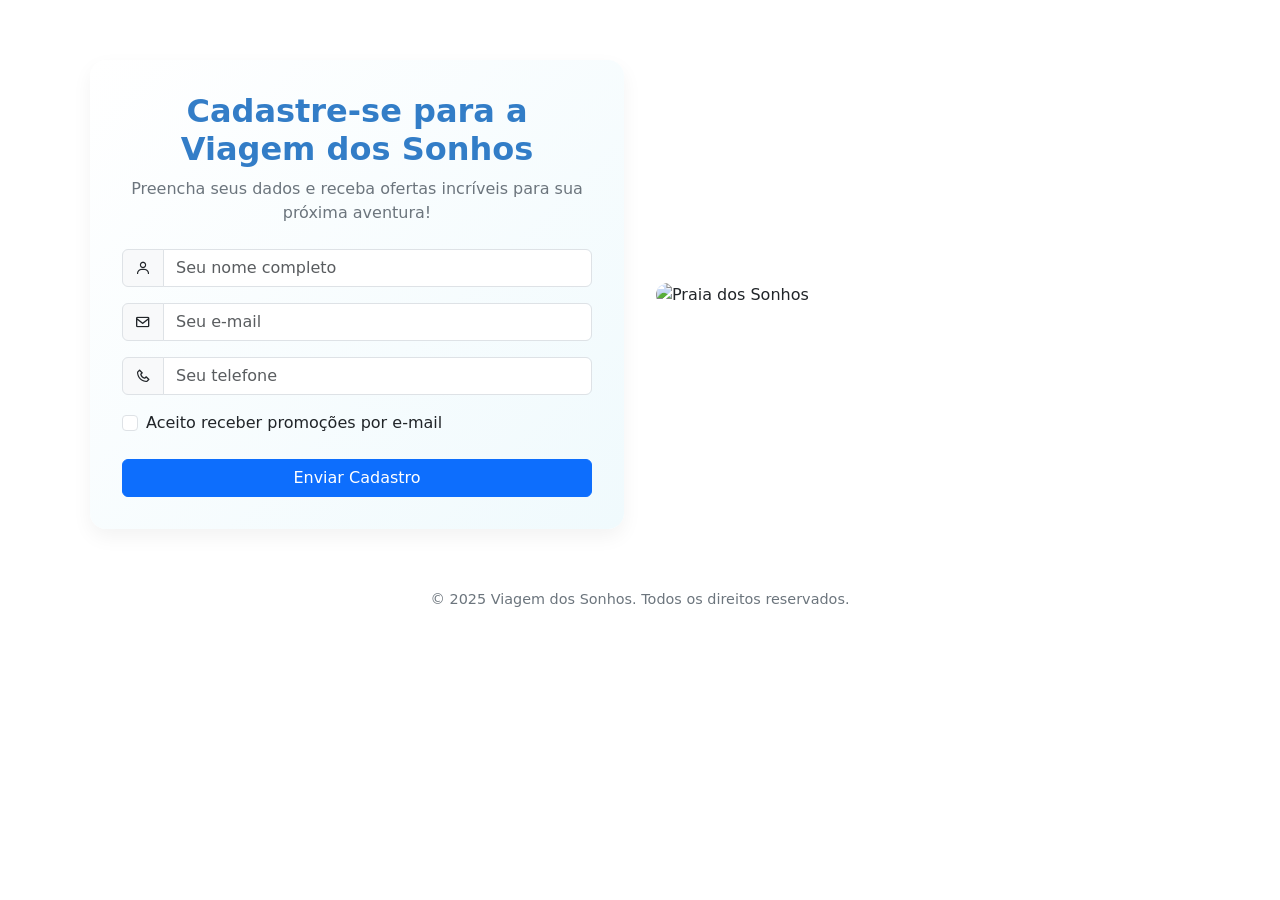
==== index.html @ ff57fa61 "Add files via upload" ====
<!DOCTYPE html>
<html lang="pt-BR">

<head>
<meta charset="UTF-8" />
<meta name="viewport" content="width=device-width, initial-scale=1.0" />
<title>Cadastro - Viagem dos Sonhos</title>
<link rel="stylesheet" href="main.css">
<link href="https://cdn.jsdelivr.net/npm/bootstrap@5.3.0-alpha1/dist/css/bootstrap.min.css" rel="stylesheet" />

<link href="https://unpkg.com/boxicons@2.1.4/css/boxicons.min.css" rel="stylesheet" />

<link href="https://fonts.googleapis.com/css2?family=Roboto:wght@400;500;700&display=swap" rel="stylesheet" />

</head>

<body>

<div class="container-form">
    <div class="form-box animated">
        <h2 class="form-title text-center">Cadastre-se para a Viagem dos Sonhos</h2>

        <p class="form-subtitle text-center">Preencha seus dados e receba ofertas incríveis para sua próxima aventura!</p>


        <form id="cadastroForm">
        <div class="input-group mb-3">

            <span class="input-group-text"><i class='bx bx-user'></i></span>
            <input type="text" class="form-control" id="nome" placeholder="Seu nome completo" required />
        </div>

        <div class="input-group mb-3">
            <span class="input-group-text"><i class='bx bx-envelope'></i></span>
            <input type="email" class="form-control" id="email" placeholder="Seu e-mail" required />
        </div>

        <div class="input-group mb-3">
            <span class="input-group-text"><i class='bx bx-phone'></i></span>
            <input type="tel" class="form-control" id="telefone" placeholder="Seu telefone" required />
        </div>

        <div class="form-check mb-4">
            <input class="form-check-input" type="checkbox" id="promocoes" />
            <label class="form-check-label" for="promocoes">
            Aceito receber promoções por e-mail
            </label>
        </div>

        <button type="submit" class="btn btn-primary w-100">Enviar Cadastro</button>
        </form>
    </div>

    <div class="image-box">

        <img src="https://images.unsplash.com/photo-1505228395891-9a51e7e86bf6?ixlib=rb-4.0.3&ixid=M3wxMjA3fDB8MHxwaG90by1wYWdlfHx8fGVufDB8fHx8fA%3D%3D&auto=format&fit=crop&w=1000&q=80" alt="Praia dos Sonhos">
    </div>
</div>


    <p class="footer">© 2025 Viagem dos Sonhos. Todos os direitos reservados.</p>

<script src="https://cdn.jsdelivr.net/npm/bootstrap@5.3.0-alpha1/dist/js/bootstrap.bundle.min.js"></script>
<script src="script.js"></script>

</body>

</html>
---- main.css ----
body {
        font-family: 'Roboto', sans-serif;
        background-color: #f8f9fa;
        overflow-x: hidden;
    }

    .container-form {
        max-width: 1100px;
        margin: 60px auto;
        display: flex;
        flex-wrap: wrap;
        gap: 2rem;
        align-items: center;
        justify-content: center;
    }
    
    .form-box {

        flex: 1 1 450px;
        background: linear-gradient(135deg, #ffffff, #f0fafd);
        padding: 2rem;
        border-radius: 16px;
        box-shadow: 0 8px 20px rgba(0, 0, 0, 0.05);
    }

    .form-title {
        font-weight: 700;
        color: #0962bbd3;
    }

    .form-subtitle {
        color: #6c757d;
        margin-bottom: 1.5rem;
    }

    .input-group-text {
        background-color: #e9f7ef;
    }


    .btn-primary {
        transition: all 0.3s ease-in-out;
    }


    .image-box {
        flex: 1 1 450px;
        animation: fadeLeft 0.6s ease-in-out forwards;
        opacity: 0;
    }

    .image-box img {
        width: 100%;
        border-radius: 16px;
        object-fit: cover;
        max-height: 450px;
    }

    .footer {
        text-align: center;
        margin-top: 50px;
        font-size: 0.9rem;
        color: #6c757d;
    }

    /* Animações */
    .animated {
        opacity: 0;
        transform: translateY(20px);
        transition: all 0.6s ease-in-out;
    }

    .visible {
        opacity: 1;
        transform: translateY(0);
    }

    @keyframes fadeLeft {
        from {
        opacity: 0;
        transform: translateX(30px);
        }

        to {
        opacity: 1;
        transform: translateX(0);
        }
    }

    @media (max-width: 768px) {
        .container-form {
        flex-direction: column;
        }

        .image-box img {
        max-height: 300px;
        }
    }
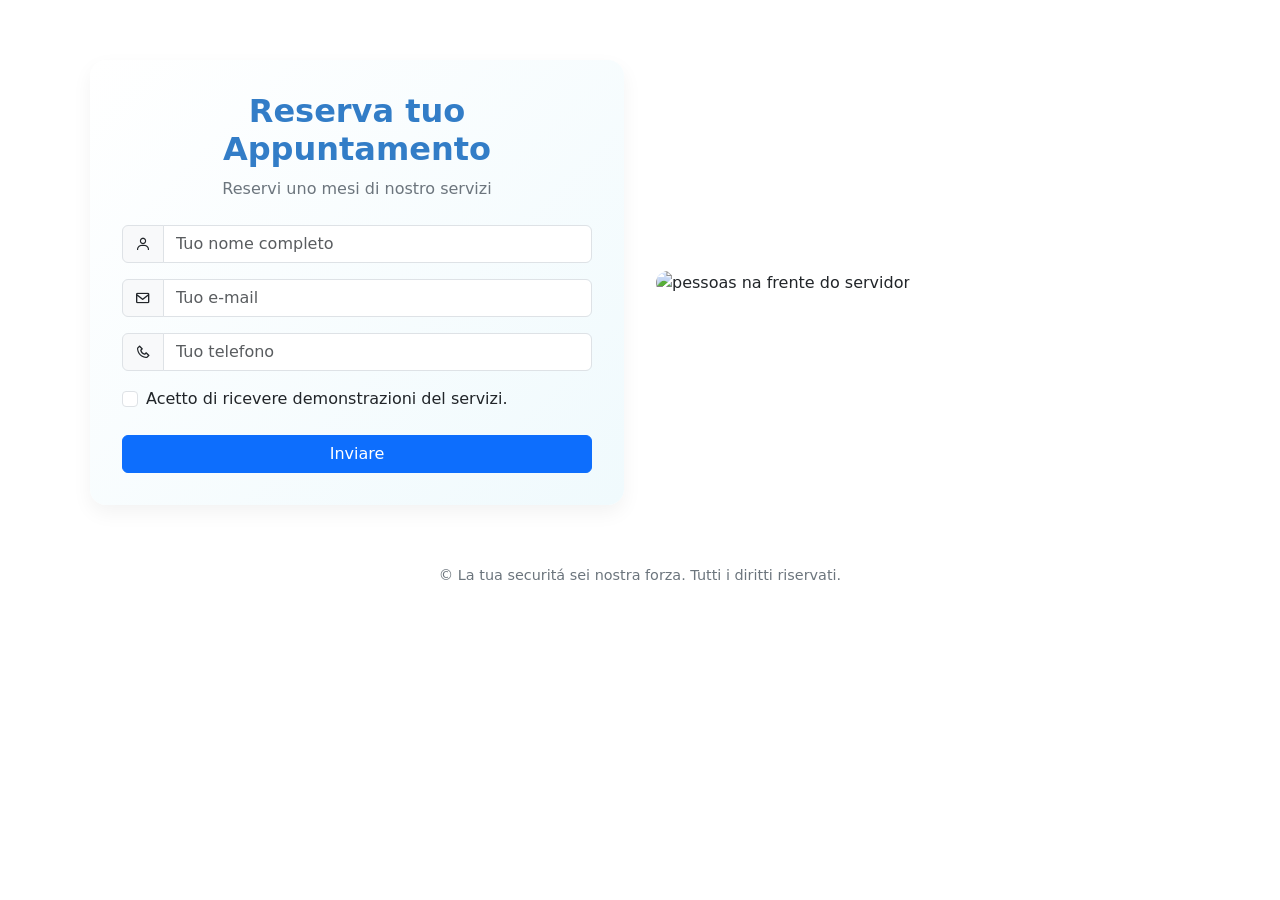
==== commit 22f3cde2: "Update index.html" ====
--- a/index.html
+++ b/index.html
@@ -18,51 +18,51 @@
 
 <div class="container-form">
     <div class="form-box animated">
-        <h2 class="form-title text-center">Cadastre-se para a Viagem dos Sonhos</h2>
+        <h2 class="form-title text-center">Reserva tuo Appuntamento</h2>
 
-        <p class="form-subtitle text-center">Preencha seus dados e receba ofertas incríveis para sua próxima aventura!</p>
+        <p class="form-subtitle text-center">Reservi uno mesi di nostro servizi</p>
 
 
         <form id="cadastroForm">
         <div class="input-group mb-3">
 
             <span class="input-group-text"><i class='bx bx-user'></i></span>
-            <input type="text" class="form-control" id="nome" placeholder="Seu nome completo" required />
+            <input type="text" class="form-control" id="nome" placeholder="Tuo nome completo" required />
         </div>
 
         <div class="input-group mb-3">
             <span class="input-group-text"><i class='bx bx-envelope'></i></span>
-            <input type="email" class="form-control" id="email" placeholder="Seu e-mail" required />
+            <input type="email" class="form-control" id="email" placeholder="Tuo e-mail" required />
         </div>
 
         <div class="input-group mb-3">
             <span class="input-group-text"><i class='bx bx-phone'></i></span>
-            <input type="tel" class="form-control" id="telefone" placeholder="Seu telefone" required />
+            <input type="tel" class="form-control" id="telefone" placeholder="Tuo telefono" required />
         </div>
 
         <div class="form-check mb-4">
             <input class="form-check-input" type="checkbox" id="promocoes" />
             <label class="form-check-label" for="promocoes">
-            Aceito receber promoções por e-mail
+            Acetto di ricevere demonstrazioni del servizi.
             </label>
         </div>
 
-        <button type="submit" class="btn btn-primary w-100">Enviar Cadastro</button>
+        <button type="submit" class="btn btn-primary w-100">Inviare</button>
         </form>
     </div>
 
     <div class="image-box">
 
-        <img src="https://images.unsplash.com/photo-1505228395891-9a51e7e86bf6?ixlib=rb-4.0.3&ixid=M3wxMjA3fDB8MHxwaG90by1wYWdlfHx8fGVufDB8fHx8fA%3D%3D&auto=format&fit=crop&w=1000&q=80" alt="Praia dos Sonhos">
+        <img src="https://ahowsolutions.com.br/wp-content/uploads/2025/05/empresa-de-ti-ahow-soltuions.jpg" alt="pessoas na frente do servidor">
     </div>
 </div>
 
 
-    <p class="footer">© 2025 Viagem dos Sonhos. Todos os direitos reservados.</p>
+    <p class="footer">© La tua securitá sei nostra forza. Tutti i diritti riservati.</p>
 
 <script src="https://cdn.jsdelivr.net/npm/bootstrap@5.3.0-alpha1/dist/js/bootstrap.bundle.min.js"></script>
 <script src="script.js"></script>
 
 </body>
 
-</html>+</html>
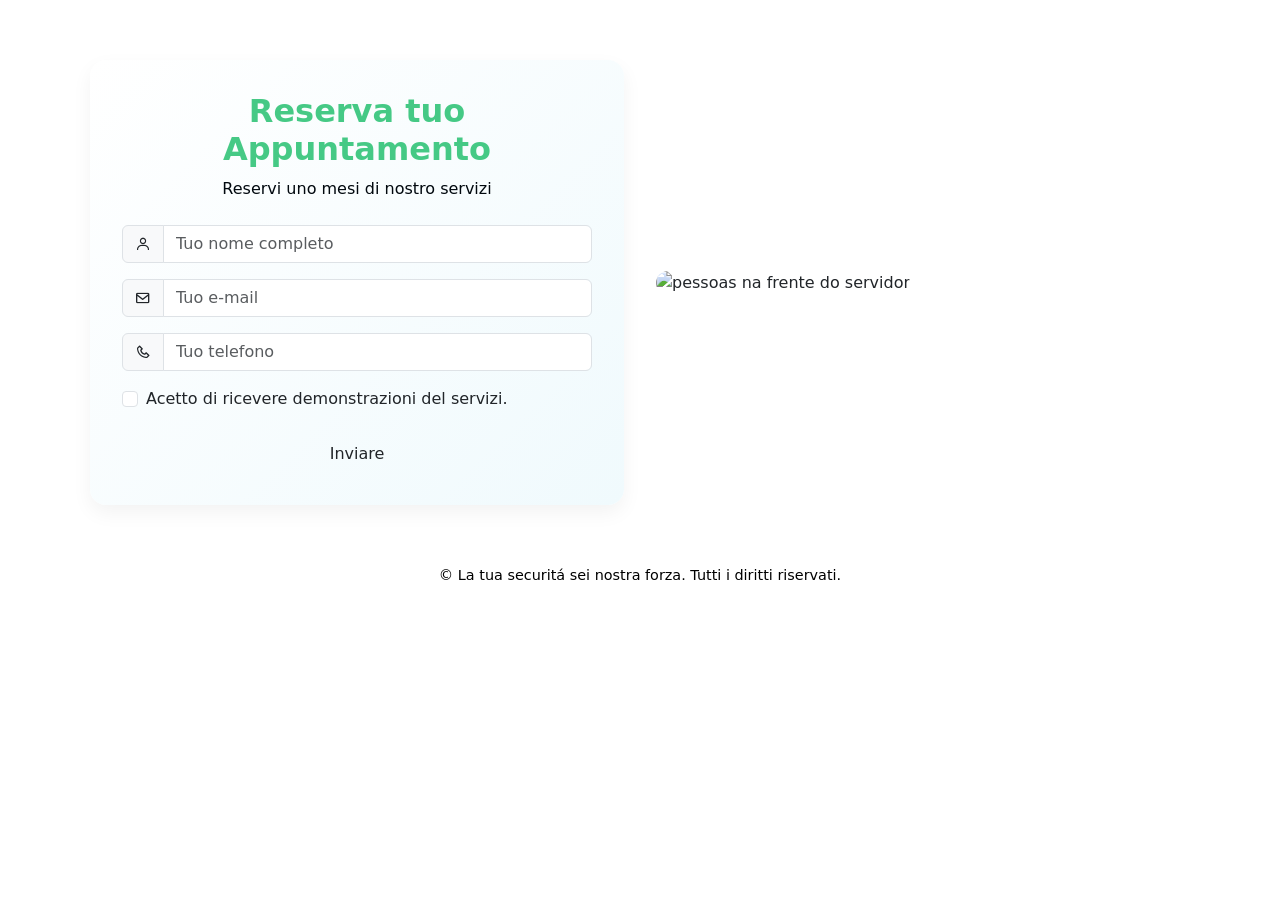
==== commit 419252a2: "Update page title and button style in index.html" ====
--- a/index.html
+++ b/index.html
@@ -4,7 +4,7 @@
 <head>
 <meta charset="UTF-8" />
 <meta name="viewport" content="width=device-width, initial-scale=1.0" />
-<title>Cadastro - Viagem dos Sonhos</title>
+<title>Fortezza Securitá - Parla Con Noi</title>
 <link rel="stylesheet" href="main.css">
 <link href="https://cdn.jsdelivr.net/npm/bootstrap@5.3.0-alpha1/dist/css/bootstrap.min.css" rel="stylesheet" />
 
@@ -47,7 +47,7 @@
             </label>
         </div>
 
-        <button type="submit" class="btn btn-primary w-100">Inviare</button>
+        <button type="submit" class="btn btn-alert w-100">Inviare</button>
         </form>
     </div>
 
--- a/main.css
+++ b/main.css
@@ -25,16 +25,16 @@
 
     .form-title {
         font-weight: 700;
-        color: #0962bbd3;
+        color: #20be6cd3;
     }
 
     .form-subtitle {
-        color: #6c757d;
+        color: #01080e;
         margin-bottom: 1.5rem;
     }
 
     .input-group-text {
-        background-color: #e9f7ef;
+        background-color: #000000;
     }
 
 
@@ -60,7 +60,7 @@
         text-align: center;
         margin-top: 50px;
         font-size: 0.9rem;
-        color: #6c757d;
+        color: #000000;
     }
 
     /* Animações */
@@ -95,4 +95,4 @@
         .image-box img {
         max-height: 300px;
         }
-    }+    }
